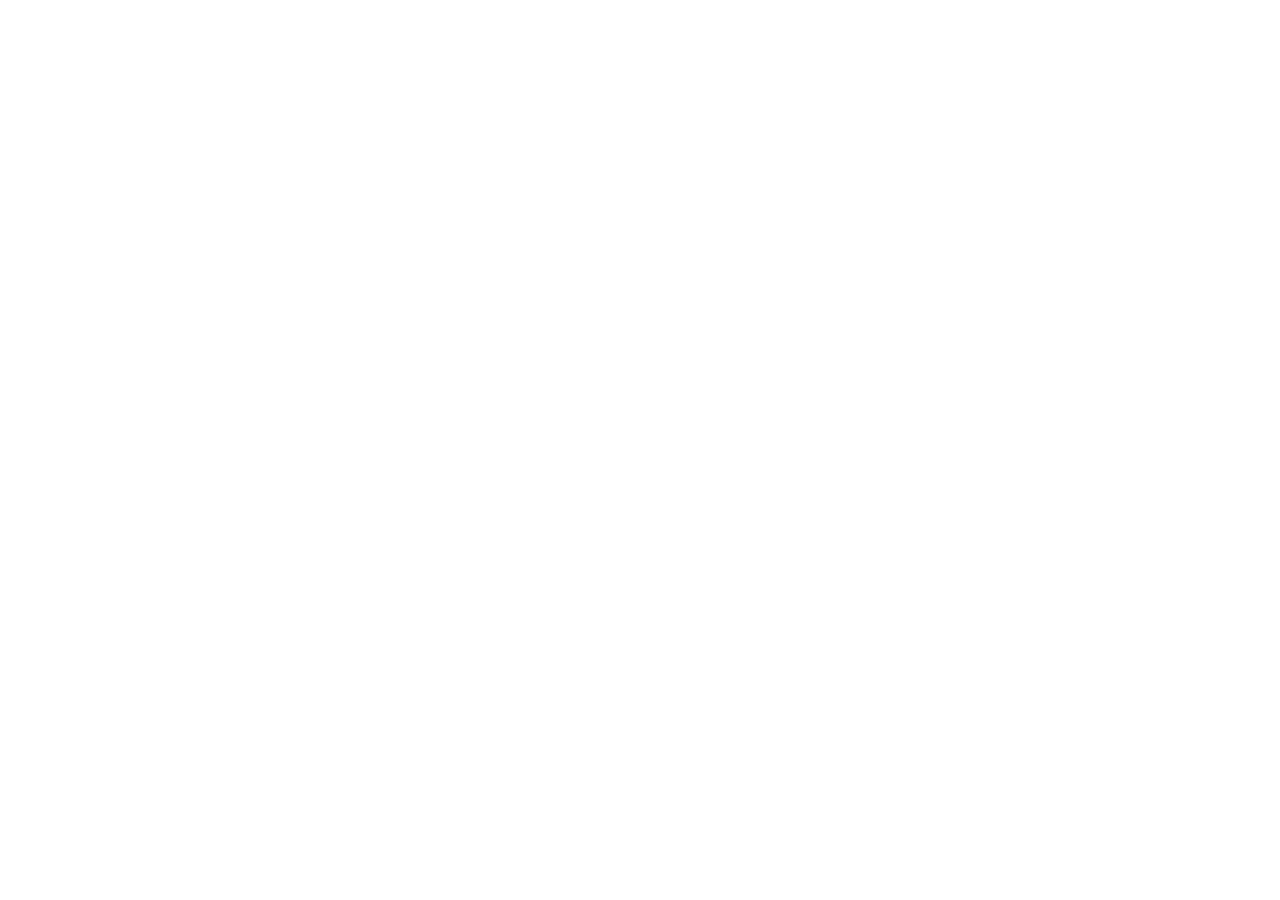
==== index.html @ d32719ed "setup" ====
<!DOCTYPE html>
<html lang="en">
<head>
    <meta charset="UTF-8">
    <meta name="viewport" content="width=device-width, initial-scale=1.0">
    <title>Document</title>
    <link rel="style.css" href="">
</head>
<body>
    
</body>
</html>
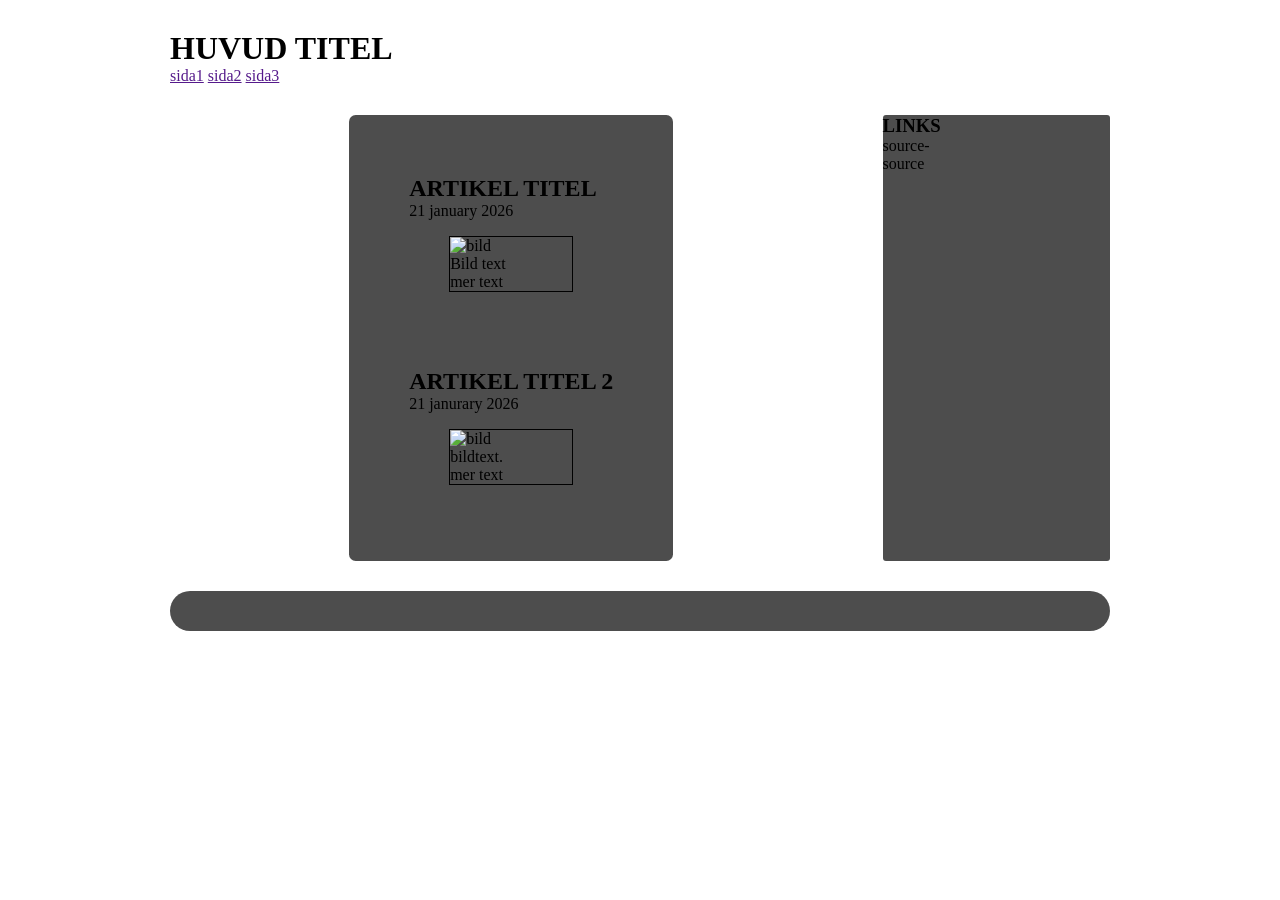
==== commit 9cbb1c3b: "hämtade bilder" ====
--- a/index.html
+++ b/index.html
@@ -1,12 +1,58 @@
 <!DOCTYPE html>
-<html lang="en">
+<html lang="sv">
+
 <head>
-    <meta charset="UTF-8">
-    <meta name="viewport" content="width=device-width, initial-scale=1.0">
-    <title>Document</title>
-    <link rel="style.css" href="">
+    <meta charset="utf-8">
+    <meta name="viewport" content="width=device-width, ,initial-scale=1">
+    <title></title>
+    <link rel="stylesheet" href="style.css">
+    <script src="script.js"></script>
 </head>
+
 <body>
-    
+    <div class="container">
+        <header>
+            <h1>HUVUD TITEL</h1>
+            <nav>
+                <a href="">sida1</a>
+                <a href="">sida2</a>
+                <a href="">sida3</a>
+            </nav>
+        </header>
+        <main>
+            <article>
+                <h2>ARTIKEL TITEL</h2>
+                <p class="date">21 january 2026</p>
+                <figure>
+                    <img src="bild" alt="bild">
+                    <figcaption>
+                        Bild text
+                    </figcaption>
+                    <p>mer text</p>
+                </figure>
+
+            </article>
+            <article>
+                <h2>ARTIKEL TITEL 2</h2>
+                <p class="date">21 janurary 2026</p>
+                <figure>
+                    <img src="bild" alt="bild">
+                    <figcaption>
+                        bildtext.
+                    </figcaption>
+                    <p>mer text</p>
+                </figure>
+            </article>
+        </main>
+        <aside>
+            <h3>LINKS</h3>
+            <p>source- <a href="källa"></a></p>
+            <P>source <a href="källa"></a></P>
+        </aside>
+        <footer>
+
+        </footer>
+    </div>
 </body>
+
 </html>
--- a/style.css
+++ b/style.css
@@ -0,0 +1,109 @@
+/* Enkel CSS-reset */
+html {
+    box-sizing: border-box;
+}
+
+*,
+*:before,
+*:after {
+    box-sizing: inherit;
+}
+
+body,
+h1,
+h2,
+h3,
+h4,
+h5,
+h6,
+p,
+ul {
+    margin: 0;
+    padding: 0;
+}
+
+/*Site*/
+.container {
+    width: 1000px;
+    margin: auto;
+    padding: 30px;
+    display: grid;
+    grid-template-columns: 3fr 1fr;
+    gap: 30px;
+    grid-template-areas:
+        "site_header site_header"
+        "site_content site_sidebar"
+        "site_footer site_footer";
+
+
+}
+
+body {
+    background-image: url(bilder/jungle.png);
+    background-size: contain;
+    background-attachment: fixed;
+}
+
+
+/*Header*/
+header {
+    grid-area: site_header;
+}
+
+header h1 {}
+
+header nav {}
+
+header nav a {}
+
+header nav a:hover {}
+
+header nav a.activ {}
+
+
+
+/*Main*/
+main {
+    margin: auto;
+    padding: 30px;
+    grid-area: site_content;
+    background-color: #000000b2;
+    border-radius: 6.7px;
+}
+
+main article {
+    padding: 30px;
+    margin: auto;
+}
+
+main h2 {}
+
+main article .date {}
+
+main article figure {
+    border: 1px solid #000000;
+}
+
+main article figure img {
+    width: 100%;
+}
+
+main article figcaption {}
+
+/*Aside*/
+aside {
+    grid-area: site_sidebar;
+    background-color: #000000b2;
+    border-radius: 3px;
+}
+
+aside h3 {}
+
+aside p {}
+
+footer {
+    background-color: #000000b2;
+    border-radius: 20px;
+    padding: 20px;
+    grid-area: site_footer;
+}
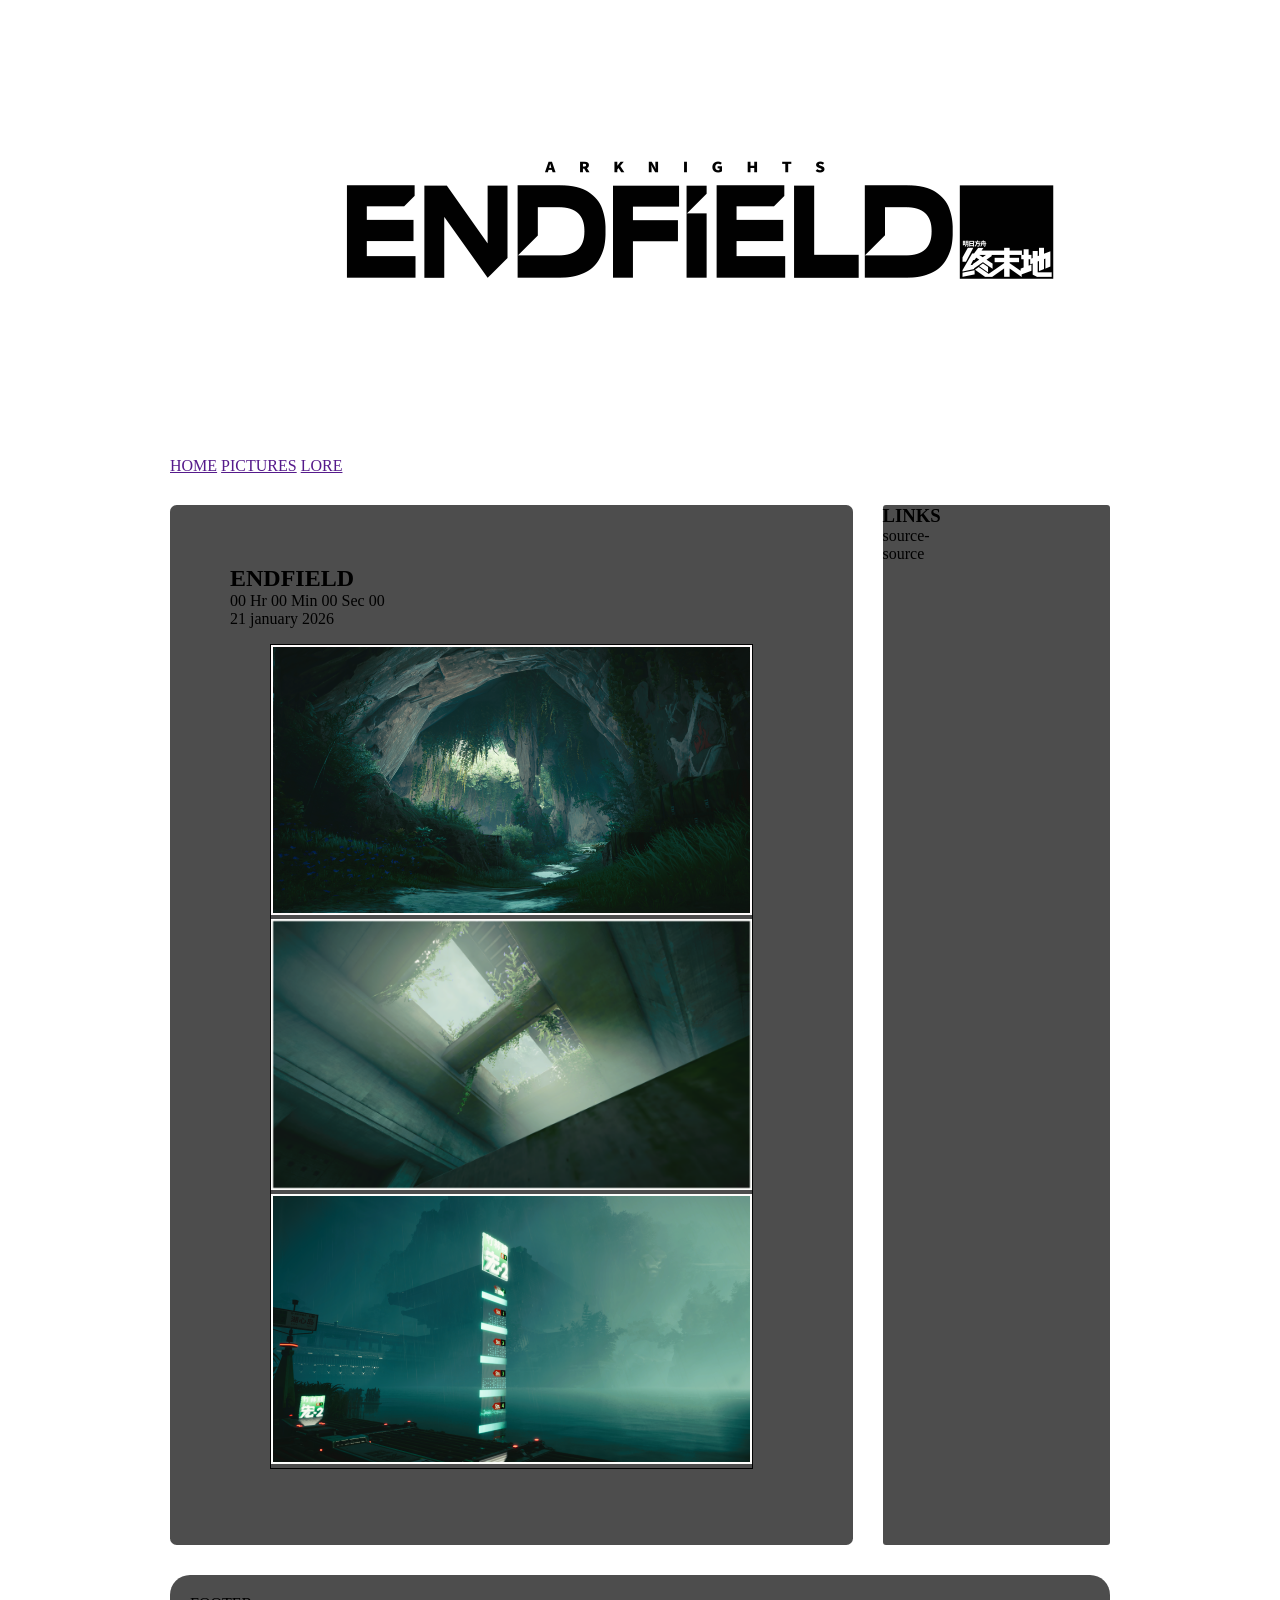
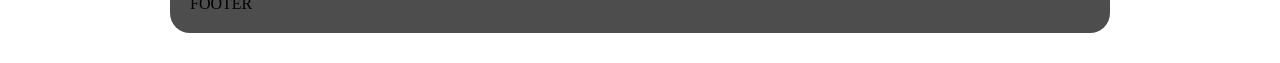
==== commit 43e8aa7b: "koda lite" ====
--- a/index.html
+++ b/index.html
@@ -12,45 +12,58 @@
 <body>
     <div class="container">
         <header>
-            <h1>HUVUD TITEL</h1>
+            <h1> <img src="pictures\Arkngihts_EndField-Logo_EN_Line (1).png" alt=""></h1>
             <nav>
-                <a href="">sida1</a>
-                <a href="">sida2</a>
-                <a href="">sida3</a>
+                <a href="">HOME</a>
+                <a href="">PICTURES</a>
+                <a href="">LORE</a>
             </nav>
         </header>
         <main>
             <article>
-                <h2>ARTIKEL TITEL</h2>
+                <h2>ENDFIELD</h2>
+                <div id="time">
+            <span class="digit" id="hr">
+                00</span>
+            <span class="txt">Hr</span>
+            <span class="digit" id="min">
+                00</span>
+            <span class="txt">Min</span>
+            <span class="digit" id="sec">
+                00</span>
+            <span class="txt">Sec</span>
+            <span class="digit" id="count">
+                00</span>
+        </div>
                 <p class="date">21 january 2026</p>
                 <figure>
-                    <img src="bild" alt="bild">
-                    <figcaption>
-                        Bild text
-                    </figcaption>
-                    <p>mer text</p>
-                </figure>
-
-            </article>
-            <article>
-                <h2>ARTIKEL TITEL 2</h2>
-                <p class="date">21 janurary 2026</p>
-                <figure>
-                    <img src="bild" alt="bild">
-                    <figcaption>
-                        bildtext.
-                    </figcaption>
-                    <p>mer text</p>
+                    <div class="grid">
+                        <div class="box">
+                            <a class="grid_link" href="pictures/ENDFIELD_SHARE_1776341437.png">
+                                <img src="./pictures/ENDFIELD_SHARE_1776341437.png" alt="Cave">
+                            </a>
+                        </div>
+                        <div class="box">
+                            <a class="grid_link" href="pictures\ENDFIELD_SHARE_1776618535.png">
+                                <img src="pictures\ENDFIELD_SHARE_1776618535.png" alt="sun rays">
+                            </a>
+                        </div>
+                        <div class="box">
+                            <a class="grid_link" href="pictures\ENDFIELD_SHARE_1776847877.png">
+                                <img src="pictures\ENDFIELD_SHARE_1776847877.png" alt="boat near lake">
+                            </a>
+                        </div>
+                    </div>
                 </figure>
             </article>
         </main>
         <aside>
             <h3>LINKS</h3>
-            <p>source- <a href="källa"></a></p>
-            <P>source <a href="källa"></a></P>
+            <p>source- <a href="source"></a></p>
+            <P>source <a href="source"></a></P>
         </aside>
         <footer>
-
+            <p>FOOTER</p>
         </footer>
     </div>
 </body>
